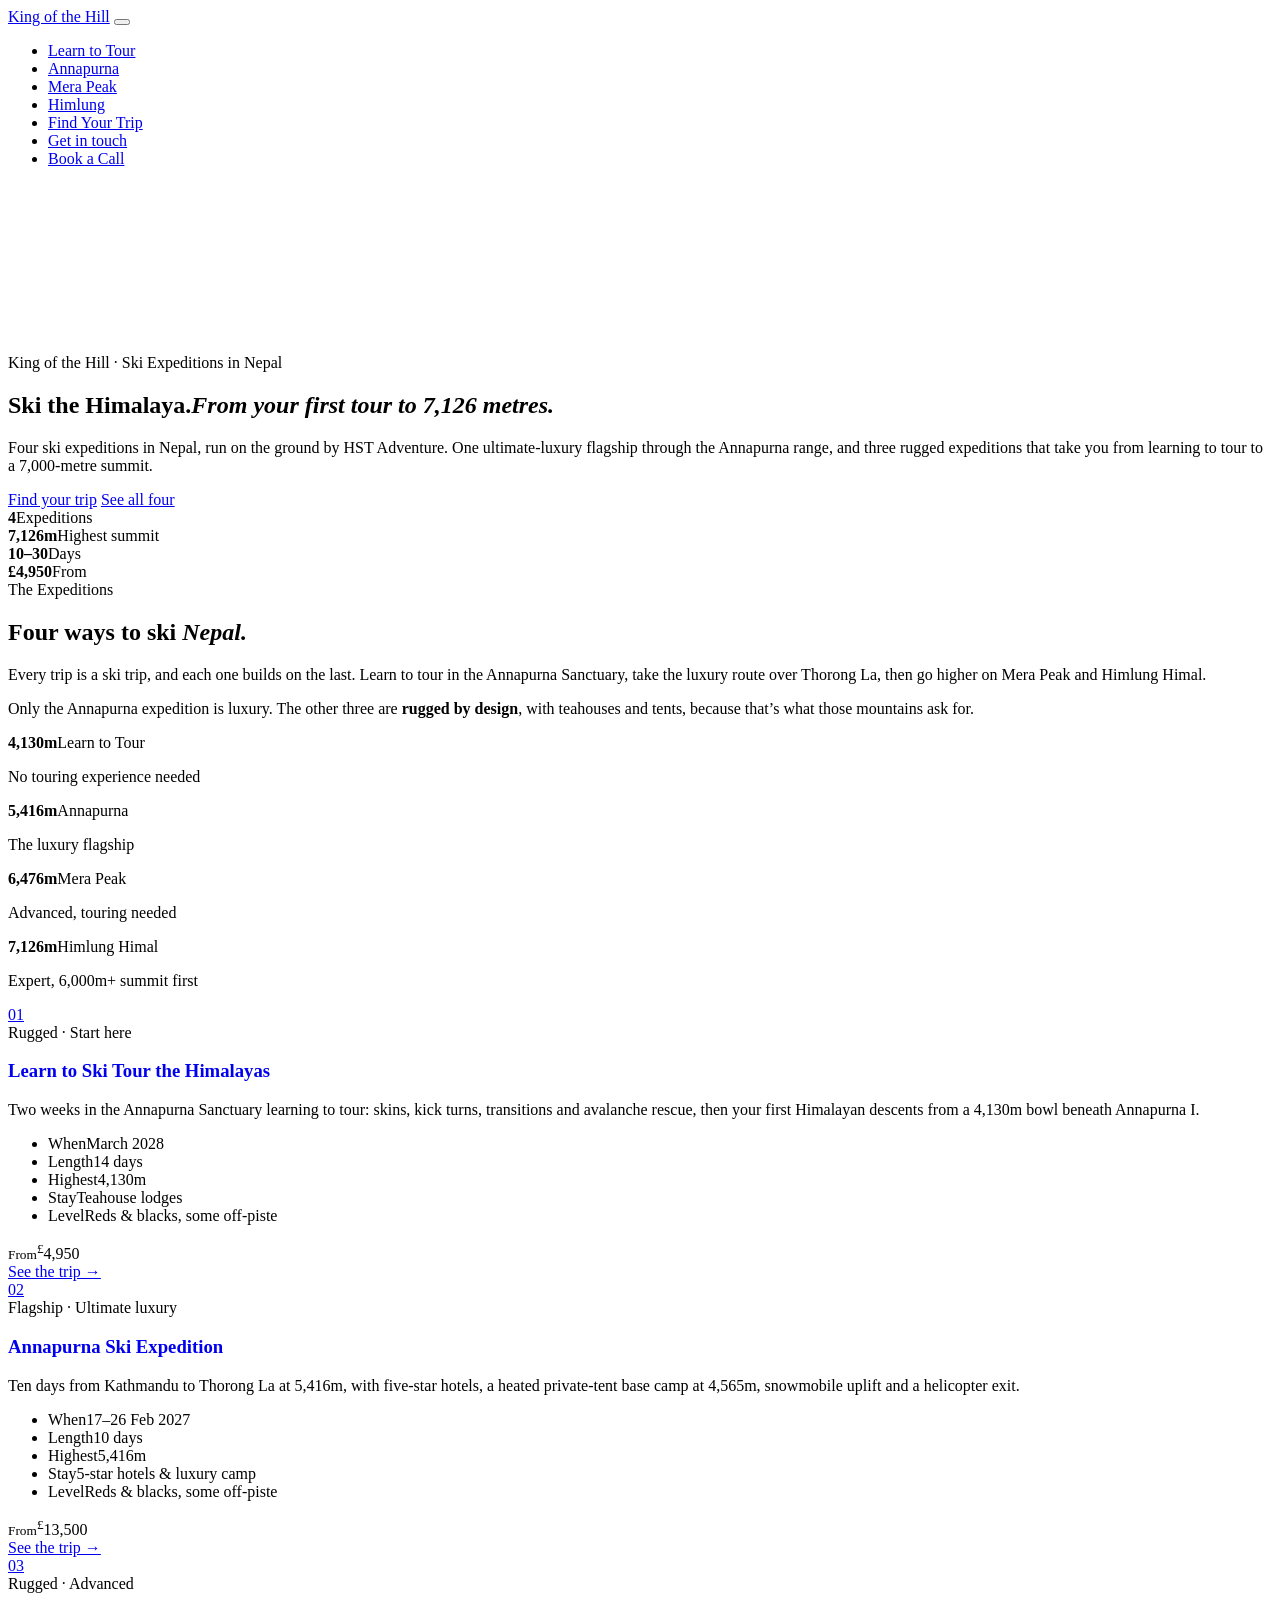
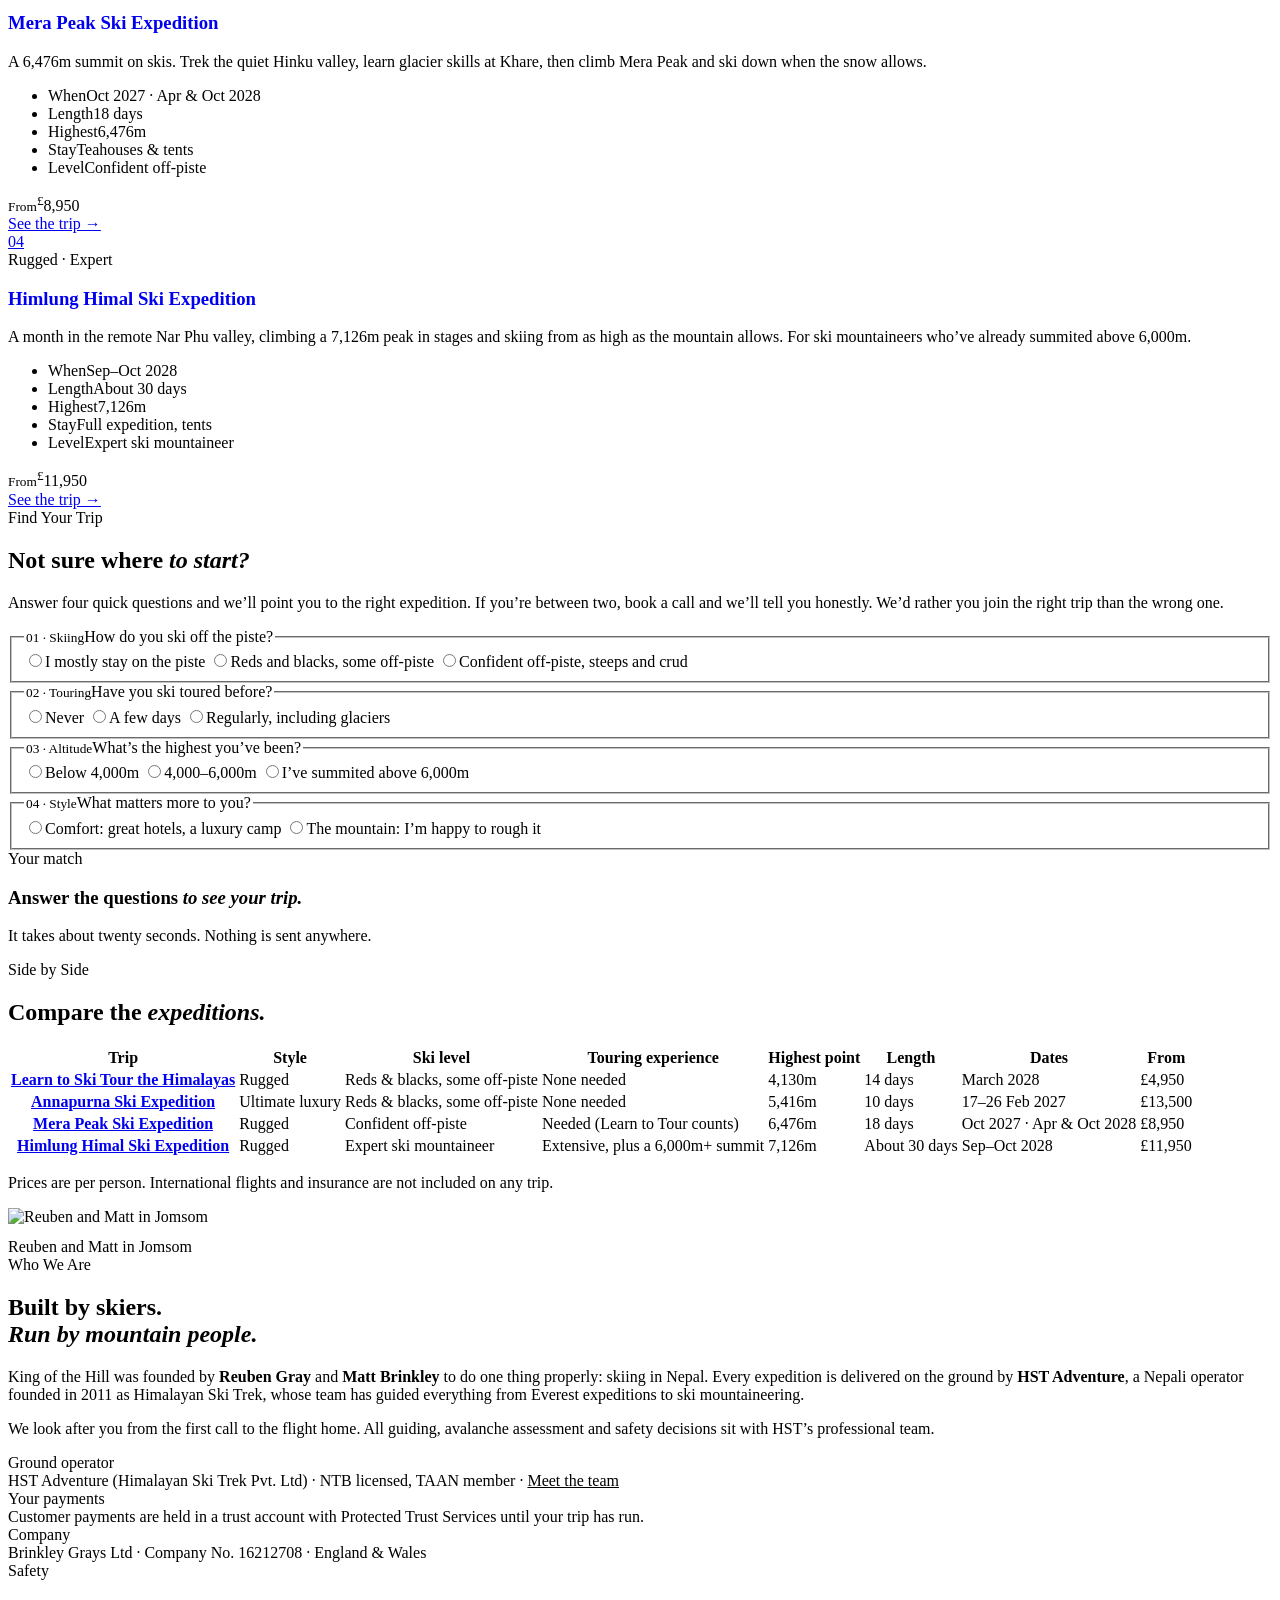
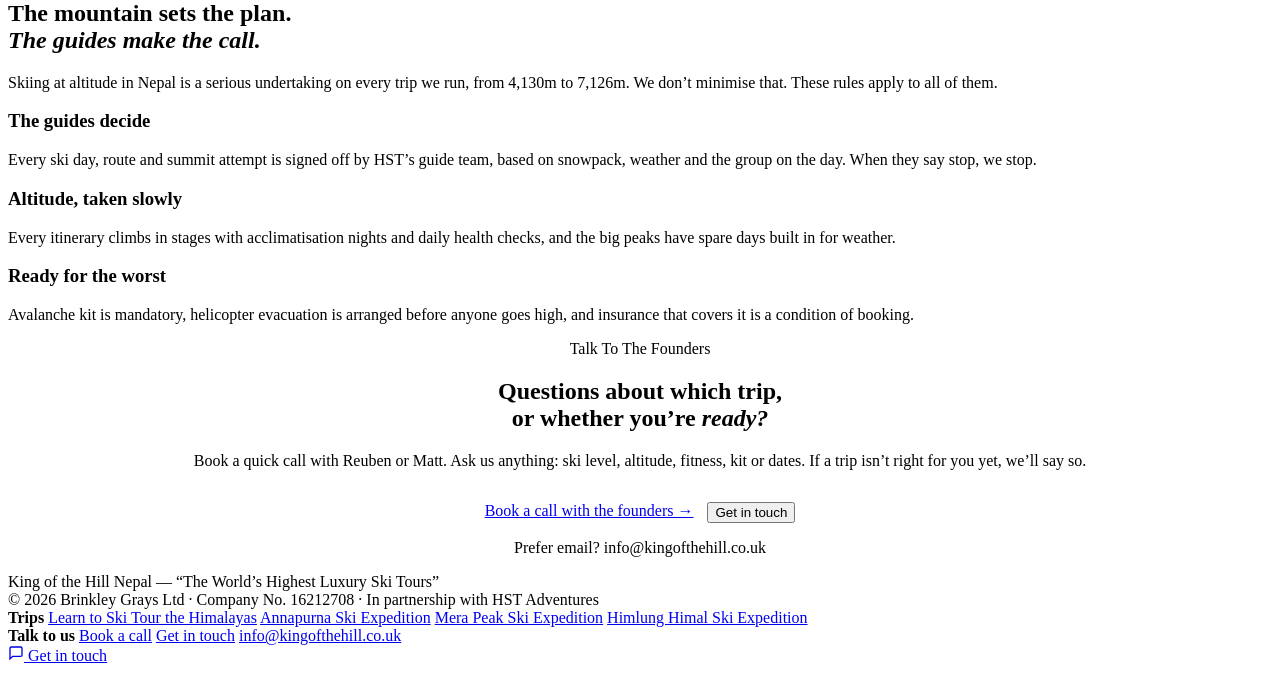
==== index.html @ dc5c7448 "Add files via upload" ====
<!DOCTYPE html>
<html lang="en">
<head>
<meta charset="UTF-8">
<meta name="viewport" content="width=device-width,initial-scale=1">
<script>document.documentElement.className+=" js";</script>
<script>
(function(){var h=location.hash.slice(1);
var old=['itinerary','hst','founders','medical','kit','faq','booking','terms','route-map'];
if(old.indexOf(h)>-1||/^tc\d+$/.test(h)){location.replace('/annapurna-ski-expedition#'+h);}})();
</script>
<title>King of the Hill — Ski Expeditions in Nepal, from Learning to Tour to 7,126m</title>
<meta name="description" content="Four ski expeditions in Nepal: learn to ski tour in the Annapurna Sanctuary, the luxury Annapurna Ski Expedition to Thorong La, Mera Peak (6,476m) and Himlung Himal (7,126m). Delivered on the ground by HST Adventure.">
<link rel="canonical" href="https://kingofthehill.co.uk/">
<meta name="robots" content="index,follow">
<meta name="theme-color" content="#09090C">
<link rel="icon" href="/favicon.ico" sizes="any">
<link rel="icon" href="/favicon-32.png" sizes="32x32" type="image/png">
<link rel="apple-touch-icon" href="/apple-touch-icon.png">
<meta property="og:type" content="website">
<meta property="og:site_name" content="King of the Hill">
<meta property="og:title" content="King of the Hill — Ski Expeditions in Nepal, from Learning to Tour to 7,126m">
<meta property="og:description" content="Four ski expeditions in Nepal: learn to ski tour in the Annapurna Sanctuary, the luxury Annapurna Ski Expedition to Thorong La, Mera Peak (6,476m) and Himlung Himal (7,126m). Delivered on the ground by HST Adventure.">
<meta property="og:url" content="https://kingofthehill.co.uk/">
<meta property="og:image" content="https://kingofthehill.co.uk/og-image.jpg">
<meta name="twitter:card" content="summary_large_image">
<meta name="twitter:title" content="King of the Hill — Ski Expeditions in Nepal, from Learning to Tour to 7,126m">
<meta name="twitter:description" content="Four ski expeditions in Nepal: learn to ski tour in the Annapurna Sanctuary, the luxury Annapurna Ski Expedition to Thorong La, Mera Peak (6,476m) and Himlung Himal (7,126m). Delivered on the ground by HST Adventure.">
<meta name="twitter:image" content="https://kingofthehill.co.uk/og-image.jpg">
<link rel="preload" as="image" href="/images/hero-poster.webp" fetchpriority="high">
<link rel="preconnect" href="https://fonts.googleapis.com">
<link rel="preconnect" href="https://fonts.gstatic.com" crossorigin>
<link href="https://fonts.googleapis.com/css2?family=Noto+Serif+Display:ital,wght@0,200..600;1,200..600&family=Hanken+Grotesk:wght@300..700&display=swap" rel="stylesheet">
<link rel="stylesheet" href="/assets/koth.css">
<script type="application/ld+json">
{
 "@context": "https://schema.org",
 "@graph": [
  {
   "@type": "TravelAgency",
   "@id": "https://kingofthehill.co.uk/#org",
   "name": "King of the Hill",
   "legalName": "Brinkley Grays Ltd",
   "url": "https://kingofthehill.co.uk/",
   "logo": "https://kingofthehill.co.uk/logo.png",
   "image": "https://kingofthehill.co.uk/og-image.jpg",
   "email": "info@kingofthehill.co.uk",
   "description": "King of the Hill runs ski expeditions in Nepal, from learning to ski tour in the Annapurna Sanctuary to a 7,126m ski expedition on Himlung Himal, delivered on the ground by HST Adventure."
  },
  {
   "@type": "ItemList",
   "name": "King of the Hill ski expeditions in Nepal",
   "itemListElement": [
    {
     "@type": "ListItem",
     "position": 1,
     "item": {
      "@type": "TouristTrip",
      "name": "Learn to Ski Tour the Himalayas",
      "description": "Two weeks in the Annapurna Sanctuary learning to tour: skins, kick turns, transitions and avalanche rescue, then your first Himalayan descents from a 4,130m bowl beneath Annapurna I.",
      "url": "https://kingofthehill.co.uk/learn-to-ski-tour-himalayas",
      "provider": {
       "@id": "https://kingofthehill.co.uk/#org"
      },
      "offers": {
       "@type": "Offer",
       "price": "4950",
       "priceCurrency": "GBP",
       "url": "https://kingofthehill.co.uk/learn-to-ski-tour-himalayas"
      }
     }
    },
    {
     "@type": "ListItem",
     "position": 2,
     "item": {
      "@type": "TouristTrip",
      "name": "Annapurna Ski Expedition",
      "description": "Ten days from Kathmandu to Thorong La at 5,416m, with five-star hotels, a heated private-tent base camp at 4,565m, snowmobile uplift and a helicopter exit.",
      "url": "https://kingofthehill.co.uk/annapurna-ski-expedition",
      "provider": {
       "@id": "https://kingofthehill.co.uk/#org"
      },
      "offers": {
       "@type": "Offer",
       "price": "13500",
       "priceCurrency": "GBP",
       "url": "https://kingofthehill.co.uk/annapurna-ski-expedition"
      }
     }
    },
    {
     "@type": "ListItem",
     "position": 3,
     "item": {
      "@type": "TouristTrip",
      "name": "Mera Peak Ski Expedition",
      "description": "A 6,476m summit on skis. Trek the quiet Hinku valley, learn glacier skills at Khare, then climb Mera Peak and ski down when the snow allows.",
      "url": "https://kingofthehill.co.uk/mera-peak-ski-expedition",
      "provider": {
       "@id": "https://kingofthehill.co.uk/#org"
      },
      "offers": {
       "@type": "Offer",
       "price": "8950",
       "priceCurrency": "GBP",
       "url": "https://kingofthehill.co.uk/mera-peak-ski-expedition"
      }
     }
    },
    {
     "@type": "ListItem",
     "position": 4,
     "item": {
      "@type": "TouristTrip",
      "name": "Himlung Himal Ski Expedition",
      "description": "A month in the remote Nar Phu valley, climbing a 7,126m peak in stages and skiing from as high as the mountain allows. For ski mountaineers who’ve already summited above 6,000m.",
      "url": "https://kingofthehill.co.uk/himlung-himal-ski-expedition",
      "provider": {
       "@id": "https://kingofthehill.co.uk/#org"
      },
      "offers": {
       "@type": "Offer",
       "price": "11950",
       "priceCurrency": "GBP",
       "url": "https://kingofthehill.co.uk/himlung-himal-ski-expedition"
      }
     }
    }
   ]
  }
 ]
}
</script>
</head>
<body>
<nav id="siteNav">
  <a class="logo" href="/">King of the Hill</a>
  <button class="nav-toggle" type="button" aria-label="Open menu" aria-expanded="false"><span></span><span></span><span></span></button>
  <ul class="nav-links">
    <li><a href="/learn-to-ski-tour-himalayas">Learn to Tour</a></li>
    <li><a href="/annapurna-ski-expedition">Annapurna</a></li>
    <li><a href="/mera-peak-ski-expedition">Mera Peak</a></li>
    <li><a href="/himlung-himal-ski-expedition">Himlung</a></li>
    <li><a href="/#find">Find Your Trip</a></li>
    <li class="nav-cta-li"><a href="#contact" class="nav-cta ghost" data-contact>Get in touch</a></li>
    <li class="nav-cta-li"><a href="https://calendly.com/reuben-kingofthehill/30min" class="nav-cta" target="_blank" rel="noopener noreferrer">Book a Call</a></li>
  </ul>
</nav>

<section class="hero" id="top">
  <div class="hero-bg" aria-hidden="true"></div>
  <video class="hero-video" autoplay muted loop playsinline webkit-playsinline preload="metadata" aria-hidden="true" poster="/images/hero-poster.webp">
    <source src="/koth_nepal_hero_mobile.mp4" type="video/mp4" media="(max-width: 760px)">
    <source src="/koth_nepal_hero.mp4" type="video/mp4">
  </video>
  <p class="hero-eyebrow r">King of the Hill &middot; Ski Expeditions in Nepal</p>
  <h1 class="r">Ski the Himalaya.<em>From your first tour to 7,126 metres.</em></h1>
  <p class="hero-sub r">Four ski expeditions in Nepal, run on the ground by HST Adventure. One ultimate-luxury flagship through the Annapurna range, and three rugged expeditions that take you from learning to tour to a 7,000-metre summit.</p>
  <div class="hero-ctas r">
    <a href="#find" class="book-btn primary">Find your trip</a>
    <a href="#tours" class="book-btn">See all four</a>
  </div>
  <div class="hero-stats r">
    <div class="stat"><b>4</b><span>Expeditions</span></div>
    <div class="stat"><b>7,126m</b><span>Highest summit</span></div>
    <div class="stat"><b>10&ndash;30</b><span>Days</span></div>
    <div class="stat"><b>&pound;4,950</b><span>From</span></div>
  </div>
</section>

<section class="sec b2" id="tours">
  <div class="wrap">
    <div class="kicker r"><span>The Expeditions</span></div>
    <h2 class="r">Four ways to ski <em>Nepal.</em></h2>
    <p class="lede r">Every trip is a ski trip, and each one builds on the last. Learn to tour in the Annapurna Sanctuary, take the luxury route over Thorong La, then go higher on Mera Peak and Himlung Himal.</p>
    <p class="lede r">Only the Annapurna expedition is luxury. The other three are <strong>rugged by design</strong>, with teahouses and tents, because that&rsquo;s what those mountains ask for.</p>
    <div class="ladder r" aria-label="Altitude of each expedition">
      <div class="rung"><b>4,130m</b><span>Learn to Tour</span><p>No touring experience needed</p></div>
      <div class="rung"><b>5,416m</b><span>Annapurna</span><p>The luxury flagship</p></div>
      <div class="rung"><b>6,476m</b><span>Mera Peak</span><p>Advanced, touring needed</p></div>
      <div class="rung"><b>7,126m</b><span>Himlung Himal</span><p>Expert, 6,000m+ summit first</p></div>
    </div>
    <div class="tour-grid r">
    <article class="tour-card">
      <a class="tc-img" href="/learn-to-ski-tour-himalayas" tabindex="-1" aria-hidden="true"><img decoding="async" loading="lazy" src="/images/team-skinning-across-high-altitude-snowfield.webp" alt=""><span class="tc-step">01</span></a>
      <div class="tc-body">
        <span class="badge">Rugged &middot; Start here</span>
        <h3><a href="/learn-to-ski-tour-himalayas" style="text-decoration:none;">Learn to Ski Tour the Himalayas</a></h3>
        <p class="tc-sum">Two weeks in the Annapurna Sanctuary learning to tour: skins, kick turns, transitions and avalanche rescue, then your first Himalayan descents from a 4,130m bowl beneath Annapurna I.</p>
        <ul class="tc-facts">
          <li><span>When</span><span>March 2028</span></li>
          <li><span>Length</span><span>14 days</span></li>
          <li><span>Highest</span><span>4,130m</span></li>
          <li><span>Stay</span><span>Teahouse lodges</span></li>
          <li><span>Level</span><span>Reds &amp; blacks, some off-piste</span></li>
        </ul>
        <div class="tc-price"><small>From</small><sup>&pound;</sup>4,950</div>
        <div class="tc-cta"><a class="book-btn" href="/learn-to-ski-tour-himalayas">See the trip &rarr;</a></div>
      </div>
    </article>
    <article class="tour-card flag">
      <a class="tc-img" href="/annapurna-ski-expedition" tabindex="-1" aria-hidden="true"><img decoding="async" loading="lazy" src="/images/aerial-view-of-base-camp-at.webp" alt=""><span class="tc-step">02</span></a>
      <div class="tc-body">
        <span class="badge lux">Flagship &middot; Ultimate luxury</span>
        <h3><a href="/annapurna-ski-expedition" style="text-decoration:none;">Annapurna Ski Expedition</a></h3>
        <p class="tc-sum">Ten days from Kathmandu to Thorong La at 5,416m, with five-star hotels, a heated private-tent base camp at 4,565m, snowmobile uplift and a helicopter exit.</p>
        <ul class="tc-facts">
          <li><span>When</span><span>17&ndash;26 Feb 2027</span></li>
          <li><span>Length</span><span>10 days</span></li>
          <li><span>Highest</span><span>5,416m</span></li>
          <li><span>Stay</span><span>5-star hotels &amp; luxury camp</span></li>
          <li><span>Level</span><span>Reds &amp; blacks, some off-piste</span></li>
        </ul>
        <div class="tc-price"><small>From</small><sup>&pound;</sup>13,500</div>
        <div class="tc-cta"><a class="book-btn primary" href="/annapurna-ski-expedition">See the trip &rarr;</a></div>
      </div>
    </article>
    <article class="tour-card">
      <a class="tc-img" href="/mera-peak-ski-expedition" tabindex="-1" aria-hidden="true"><img decoding="async" loading="lazy" src="/images/skier-making-big-turn-on-nepal.webp" alt=""><span class="tc-step">03</span></a>
      <div class="tc-body">
        <span class="badge">Rugged &middot; Advanced</span>
        <h3><a href="/mera-peak-ski-expedition" style="text-decoration:none;">Mera Peak Ski Expedition</a></h3>
        <p class="tc-sum">A 6,476m summit on skis. Trek the quiet Hinku valley, learn glacier skills at Khare, then climb Mera Peak and ski down when the snow allows.</p>
        <ul class="tc-facts">
          <li><span>When</span><span>Oct 2027 &middot; Apr &amp; Oct 2028</span></li>
          <li><span>Length</span><span>18 days</span></li>
          <li><span>Highest</span><span>6,476m</span></li>
          <li><span>Stay</span><span>Teahouses &amp; tents</span></li>
          <li><span>Level</span><span>Confident off-piste</span></li>
        </ul>
        <div class="tc-price"><small>From</small><sup>&pound;</sup>8,950</div>
        <div class="tc-cta"><a class="book-btn" href="/mera-peak-ski-expedition">See the trip &rarr;</a></div>
      </div>
    </article>
    <article class="tour-card">
      <a class="tc-img" href="/himlung-himal-ski-expedition" tabindex="-1" aria-hidden="true"><img decoding="async" loading="lazy" src="/images/hero-poster.webp" alt=""><span class="tc-step">04</span></a>
      <div class="tc-body">
        <span class="badge">Rugged &middot; Expert</span>
        <h3><a href="/himlung-himal-ski-expedition" style="text-decoration:none;">Himlung Himal Ski Expedition</a></h3>
        <p class="tc-sum">A month in the remote Nar Phu valley, climbing a 7,126m peak in stages and skiing from as high as the mountain allows. For ski mountaineers who&rsquo;ve already summited above 6,000m.</p>
        <ul class="tc-facts">
          <li><span>When</span><span>Sep&ndash;Oct 2028</span></li>
          <li><span>Length</span><span>About 30 days</span></li>
          <li><span>Highest</span><span>7,126m</span></li>
          <li><span>Stay</span><span>Full expedition, tents</span></li>
          <li><span>Level</span><span>Expert ski mountaineer</span></li>
        </ul>
        <div class="tc-price"><small>From</small><sup>&pound;</sup>11,950</div>
        <div class="tc-cta"><a class="book-btn" href="/himlung-himal-ski-expedition">See the trip &rarr;</a></div>
      </div>
    </article>
    </div>
  </div>
</section>

<section class="sec" id="find">
  <div class="wrap">
    <div class="kicker r"><span>Find Your Trip</span></div>
    <h2 class="r">Not sure where <em>to start?</em></h2>
    <p class="lede r">Answer four quick questions and we&rsquo;ll point you to the right expedition. If you&rsquo;re between two, book a call and we&rsquo;ll tell you honestly. We&rsquo;d rather you join the right trip than the wrong one.</p>
    <div class="finder r">
      <form id="finder" onsubmit="return false">
        <fieldset class="q"><legend><small>01 &middot; Skiing</small>How do you ski off the piste?</legend>
          <div class="picks">
            <label class="pick"><input type="radio" name="ski" value="piste"><span>I mostly stay on the piste</span></label>
            <label class="pick"><input type="radio" name="ski" value="some"><span>Reds and blacks, some off-piste</span></label>
            <label class="pick"><input type="radio" name="ski" value="strong"><span>Confident off-piste, steeps and crud</span></label>
          </div>
        </fieldset>
        <fieldset class="q"><legend><small>02 &middot; Touring</small>Have you ski toured before?</legend>
          <div class="picks">
            <label class="pick"><input type="radio" name="tour" value="never"><span>Never</span></label>
            <label class="pick"><input type="radio" name="tour" value="few"><span>A few days</span></label>
            <label class="pick"><input type="radio" name="tour" value="lots"><span>Regularly, including glaciers</span></label>
          </div>
        </fieldset>
        <fieldset class="q"><legend><small>03 &middot; Altitude</small>What&rsquo;s the highest you&rsquo;ve been?</legend>
          <div class="picks">
            <label class="pick"><input type="radio" name="alt" value="low"><span>Below 4,000m</span></label>
            <label class="pick"><input type="radio" name="alt" value="mid"><span>4,000&ndash;6,000m</span></label>
            <label class="pick"><input type="radio" name="alt" value="high"><span>I&rsquo;ve summited above 6,000m</span></label>
          </div>
        </fieldset>
        <fieldset class="q"><legend><small>04 &middot; Style</small>What matters more to you?</legend>
          <div class="picks">
            <label class="pick"><input type="radio" name="style" value="lux"><span>Comfort: great hotels, a luxury camp</span></label>
            <label class="pick"><input type="radio" name="style" value="rugged"><span>The mountain: I&rsquo;m happy to rough it</span></label>
          </div>
        </fieldset>
      </form>
      <div class="result" id="finderResult" aria-live="polite">
        <div class="kicker"><span>Your match</span></div>
        <h3>Answer the questions <em>to see your trip.</em></h3>
        <p>It takes about twenty seconds. Nothing is sent anywhere.</p>
      </div>
    </div>
  </div>
</section>

<section class="sec b3" id="compare">
  <div class="wrap">
    <div class="kicker r"><span>Side by Side</span></div>
    <h2 class="r">Compare the <em>expeditions.</em></h2>
    <div class="compare-wrap r">
      <table class="compare">
        <thead><tr><th scope="col">Trip</th><th scope="col">Style</th><th scope="col">Ski level</th><th scope="col">Touring experience</th><th scope="col">Highest point</th><th scope="col">Length</th><th scope="col">Dates</th><th scope="col">From</th></tr></thead>
        <tbody>
        <tr><th scope="row"><a href="/learn-to-ski-tour-himalayas">Learn to Ski Tour the Himalayas</a></th><td>Rugged</td><td>Reds &amp; blacks, some off-piste</td><td>None needed</td><td>4,130m</td><td>14 days</td><td>March 2028</td><td class="price">&pound;4,950</td></tr>
        <tr class="flag"><th scope="row"><a href="/annapurna-ski-expedition">Annapurna Ski Expedition</a></th><td>Ultimate luxury</td><td>Reds &amp; blacks, some off-piste</td><td>None needed</td><td>5,416m</td><td>10 days</td><td>17&ndash;26 Feb 2027</td><td class="price">&pound;13,500</td></tr>
        <tr><th scope="row"><a href="/mera-peak-ski-expedition">Mera Peak Ski Expedition</a></th><td>Rugged</td><td>Confident off-piste</td><td>Needed (Learn to Tour counts)</td><td>6,476m</td><td>18 days</td><td>Oct 2027 &middot; Apr &amp; Oct 2028</td><td class="price">&pound;8,950</td></tr>
        <tr><th scope="row"><a href="/himlung-himal-ski-expedition">Himlung Himal Ski Expedition</a></th><td>Rugged</td><td>Expert ski mountaineer</td><td>Extensive, plus a 6,000m+ summit</td><td>7,126m</td><td>About 30 days</td><td>Sep&ndash;Oct 2028</td><td class="price">&pound;11,950</td></tr>
        </tbody>
      </table>
    </div>
    <p class="small r" style="margin-top:16px;">Prices are per person. International flights and insurance are not included on any trip.</p>
  </div>
</section>

<section class="sec" id="about">
  <div class="wrap split">
    <figure class="r" style="margin:0;">
      <img decoding="async" loading="lazy" src="/images/reuben-and-matt-in-jomsom.webp" alt="Reuben and Matt in Jomsom" style="aspect-ratio:4/5;object-position:top;">
      <figcaption class="small" style="margin-top:12px;">Reuben and Matt in Jomsom</figcaption>
    </figure>
    <div>
      <div class="kicker r"><span>Who We Are</span></div>
      <h2 class="r">Built by skiers.<br><em>Run by mountain people.</em></h2>
      <p class="lede r">King of the Hill was founded by <strong>Reuben Gray</strong> and <strong>Matt Brinkley</strong> to do one thing properly: skiing in Nepal. Every expedition is delivered on the ground by <strong>HST Adventure</strong>, a Nepali operator founded in 2011 as Himalayan Ski Trek, whose team has guided everything from Everest expeditions to ski mountaineering.</p>
      <p class="lede r">We look after you from the first call to the flight home. All guiding, avalanche assessment and safety decisions sit with HST&rsquo;s professional team.</p>
      <div class="facts r">
        <div class="hf"><div class="hf-l">Ground operator</div><div class="hf-v">HST Adventure (Himalayan Ski Trek Pvt. Ltd) &middot; NTB licensed, TAAN member &middot; <a href="/annapurna-ski-expedition#hst" style="color:var(--gold);">Meet the team</a></div></div>
        <div class="hf"><div class="hf-l">Your payments</div><div class="hf-v">Customer payments are held in a trust account with Protected Trust Services until your trip has run.</div></div>
        <div class="hf"><div class="hf-l">Company</div><div class="hf-v">Brinkley Grays Ltd &middot; Company No. 16212708 &middot; England &amp; Wales</div></div>
      </div>
    </div>
  </div>
</section>

<section class="sec b2" id="safety">
  <div class="wrap">
    <div class="kicker r"><span>Safety</span></div>
    <h2 class="r">The mountain sets the plan.<br><em>The guides make the call.</em></h2>
    <p class="lede r">Skiing at altitude in Nepal is a serious undertaking on every trip we run, from 4,130m to 7,126m. We don&rsquo;t minimise that. These rules apply to all of them.</p>
    <div class="cards3 r">
      <div class="card"><h3>The guides decide</h3><p>Every ski day, route and summit attempt is signed off by HST&rsquo;s guide team, based on snowpack, weather and the group on the day. When they say stop, we stop.</p></div>
      <div class="card"><h3>Altitude, taken slowly</h3><p>Every itinerary climbs in stages with acclimatisation nights and daily health checks, and the big peaks have spare days built in for weather.</p></div>
      <div class="card"><h3>Ready for the worst</h3><p>Avalanche kit is mandatory, helicopter evacuation is arranged before anyone goes high, and insurance that covers it is a condition of booking.</p></div>
    </div>
  </div>
</section>

<section class="sec" id="consultation">
  <div class="wrap" style="text-align:center;">
    <div class="kicker r" style="max-width:420px;margin:0 auto 16px;"><span>Talk To The Founders</span></div>
    <h2 class="r">Questions about which trip,<br>or whether you&rsquo;re <em>ready?</em></h2>
    <p class="lede r" style="margin:0 auto;">Book a quick call with Reuben or Matt. Ask us anything: ski level, altitude, fitness, kit or dates. If a trip isn&rsquo;t right for you yet, we&rsquo;ll say so.</p>
    <div class="r" style="display:flex;gap:14px;justify-content:center;flex-wrap:wrap;margin-top:32px;">
      <a href="https://calendly.com/reuben-kingofthehill/30min" target="_blank" rel="noopener noreferrer" class="book-btn primary inline">Book a call with the founders &rarr;</a>
      <button type="button" class="book-btn inline" data-contact>Get in touch</button>
    </div>
    <p class="small r" style="margin-top:16px;">Prefer email? <a href="mailto:info@kingofthehill.co.uk" style="color:var(--gold);text-decoration:none;">info@kingofthehill.co.uk</a></p>
  </div>
</section>

<footer>
  <div>King of the Hill Nepal &mdash; &ldquo;The World&rsquo;s Highest Luxury Ski Tours&rdquo;<br>&copy; 2026 Brinkley Grays Ltd &middot; Company No. 16212708 &middot; In partnership with HST Adventures</div>
  <div class="foot-cols">
    <div><b>Trips</b>
      <a href="/learn-to-ski-tour-himalayas">Learn to Ski Tour the Himalayas</a>
      <a href="/annapurna-ski-expedition">Annapurna Ski Expedition</a>
      <a href="/mera-peak-ski-expedition">Mera Peak Ski Expedition</a>
      <a href="/himlung-himal-ski-expedition">Himlung Himal Ski Expedition</a>
    </div>
    <div><b>Talk to us</b>
      <a href="https://calendly.com/reuben-kingofthehill/30min" target="_blank" rel="noopener noreferrer">Book a call</a>
      <a href="#contact" data-contact>Get in touch</a>
      <a href="mailto:info@kingofthehill.co.uk">info@kingofthehill.co.uk</a>
    </div>
  </div>
</footer>

<a href="#contact" class="fab-contact" id="fabContact" data-contact aria-label="Get in touch">
  <svg width="16" height="16" viewBox="0 0 24 24" fill="none" stroke="currentColor" stroke-width="2" aria-hidden="true"><path d="M21 15a2 2 0 0 1-2 2H7l-4 4V5a2 2 0 0 1 2-2h14a2 2 0 0 1 2 2z"/></svg>
  <span>Get in touch</span>
</a>

<dialog id="contact" class="contact-dlg" aria-labelledby="contactTitle">
  <form id="contactForm" class="contact-form" novalidate>
    <button type="button" class="contact-x" data-close aria-label="Close">&times;</button>
    <div class="kicker"><span>Get in touch</span></div>
    <h2 id="contactTitle">Ask us <em>anything.</em></h2>
    <p class="contact-intro">Which trip suits you, dates, altitude, fitness, kit &mdash; send us your question and Reuben or Matt will get back to you personally, usually within a day.</p>
    <div class="cf-row">
      <label for="cfName">Name</label>
      <input id="cfName" name="name" type="text" autocomplete="name" required maxlength="100">
    </div>
    <div class="cf-row">
      <label for="cfPhone">Phone number</label>
      <input id="cfPhone" name="phone" type="tel" autocomplete="tel" required maxlength="30" inputmode="tel">
    </div>
    <div class="cf-row">
      <label for="cfEmail">Email <span class="cf-opt">(optional)</span></label>
      <input id="cfEmail" name="email" type="email" autocomplete="email" maxlength="150">
    </div>
    <div class="cf-row">
      <label for="cfTrip">Trip</label>
      <select id="cfTrip" name="trip">
          <option value="">Not sure yet</option>
          <option>Learn to Ski Tour the Himalayas</option>
          <option>Annapurna Ski Expedition</option>
          <option>Mera Peak Ski Expedition</option>
          <option>Himlung Himal Ski Expedition</option>
      </select>
    </div>
    <div class="cf-row">
      <label for="cfMsg">Your question</label>
      <textarea id="cfMsg" name="message" rows="5" required maxlength="3000"></textarea>
    </div>
    <input type="text" name="_honey" tabindex="-1" autocomplete="off" class="cf-hp" aria-hidden="true">
    <p class="cf-status" id="cfStatus" role="status" aria-live="polite"></p>
    <button type="submit" class="book-btn primary cf-submit">Send message</button>
    <p class="cf-small">We&rsquo;ll only use your details to reply to you.</p>
  </form>
  <div class="cf-done" id="cfDone" hidden>
    <button type="button" class="contact-x" data-close aria-label="Close">&times;</button>
    <h2>Thank <em>you.</em></h2>
    <p class="contact-intro">Your message is on its way to us. We&rsquo;ll be in touch shortly.</p>
    <button type="button" class="book-btn" data-close>Close</button>
  </div>
</dialog>

<script src="/assets/finder.js" defer></script>
<script src="/assets/koth.js" defer></script>
</body>
</html>
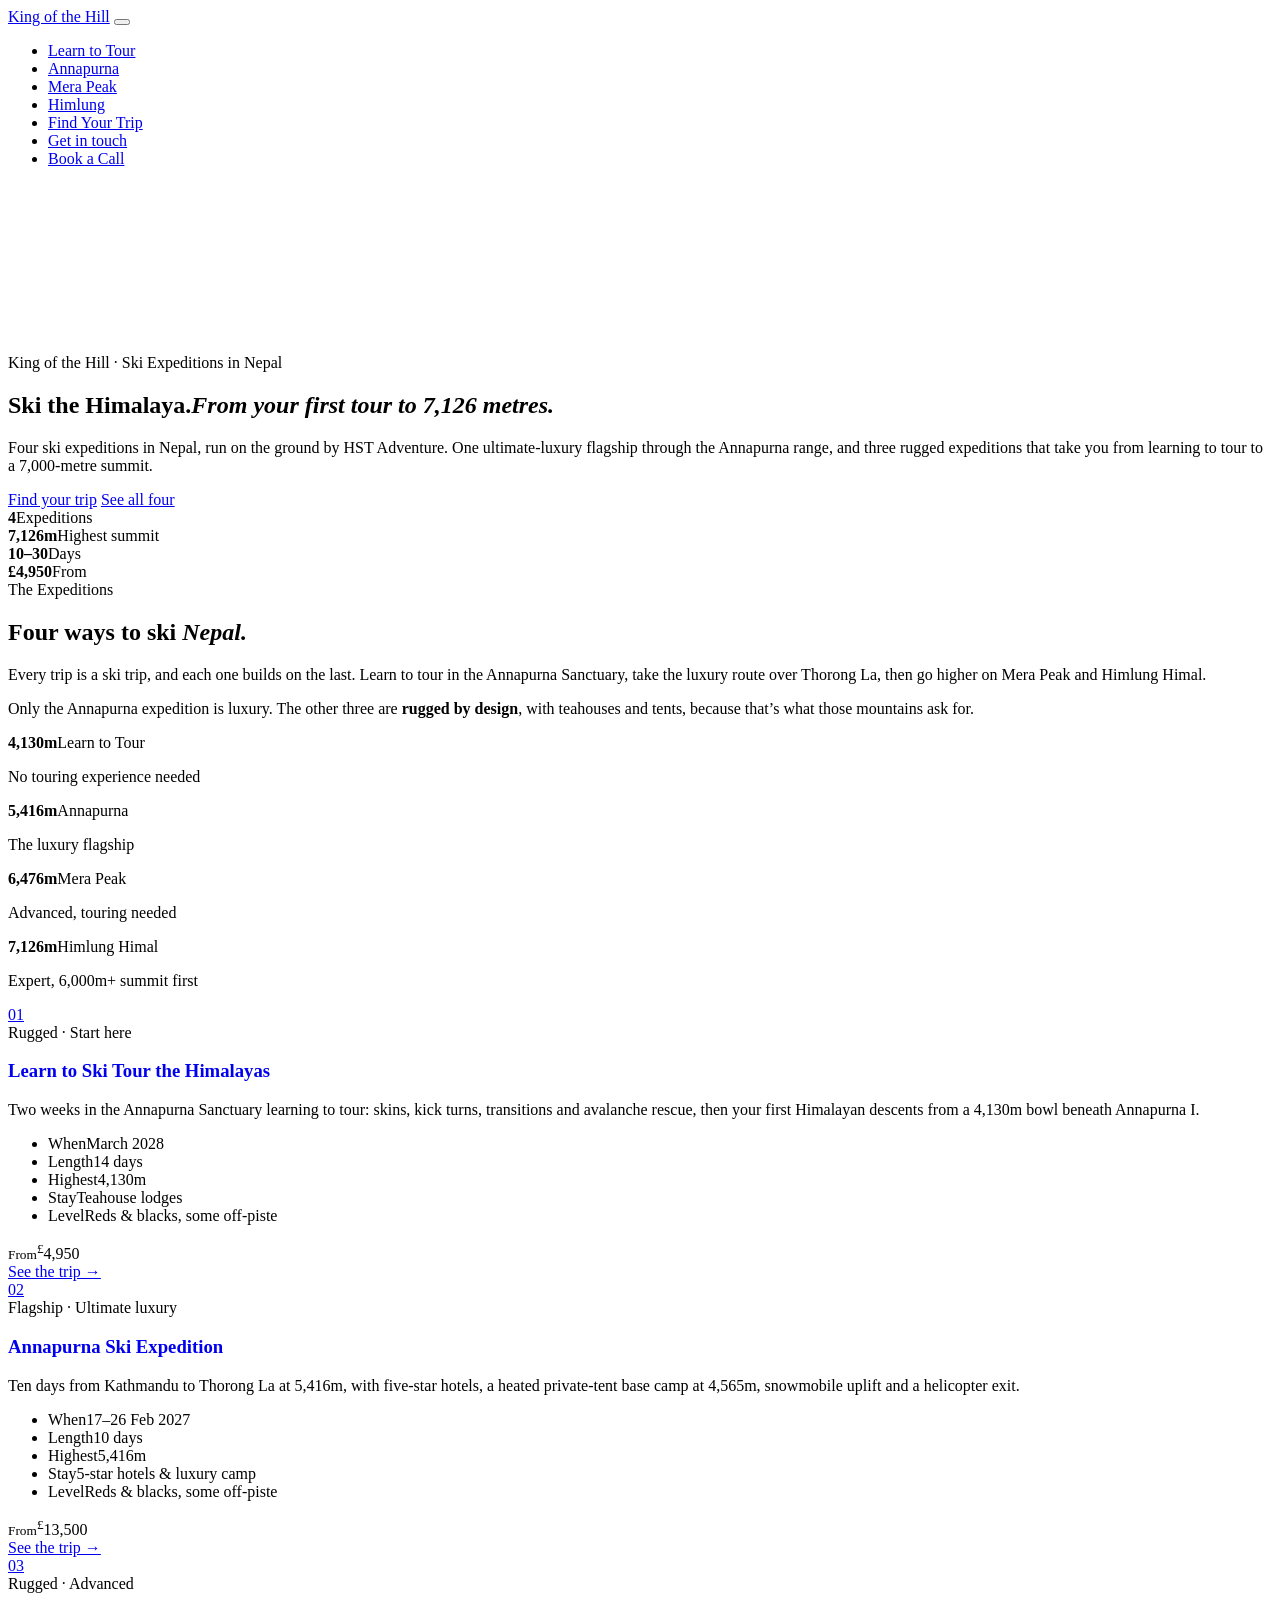
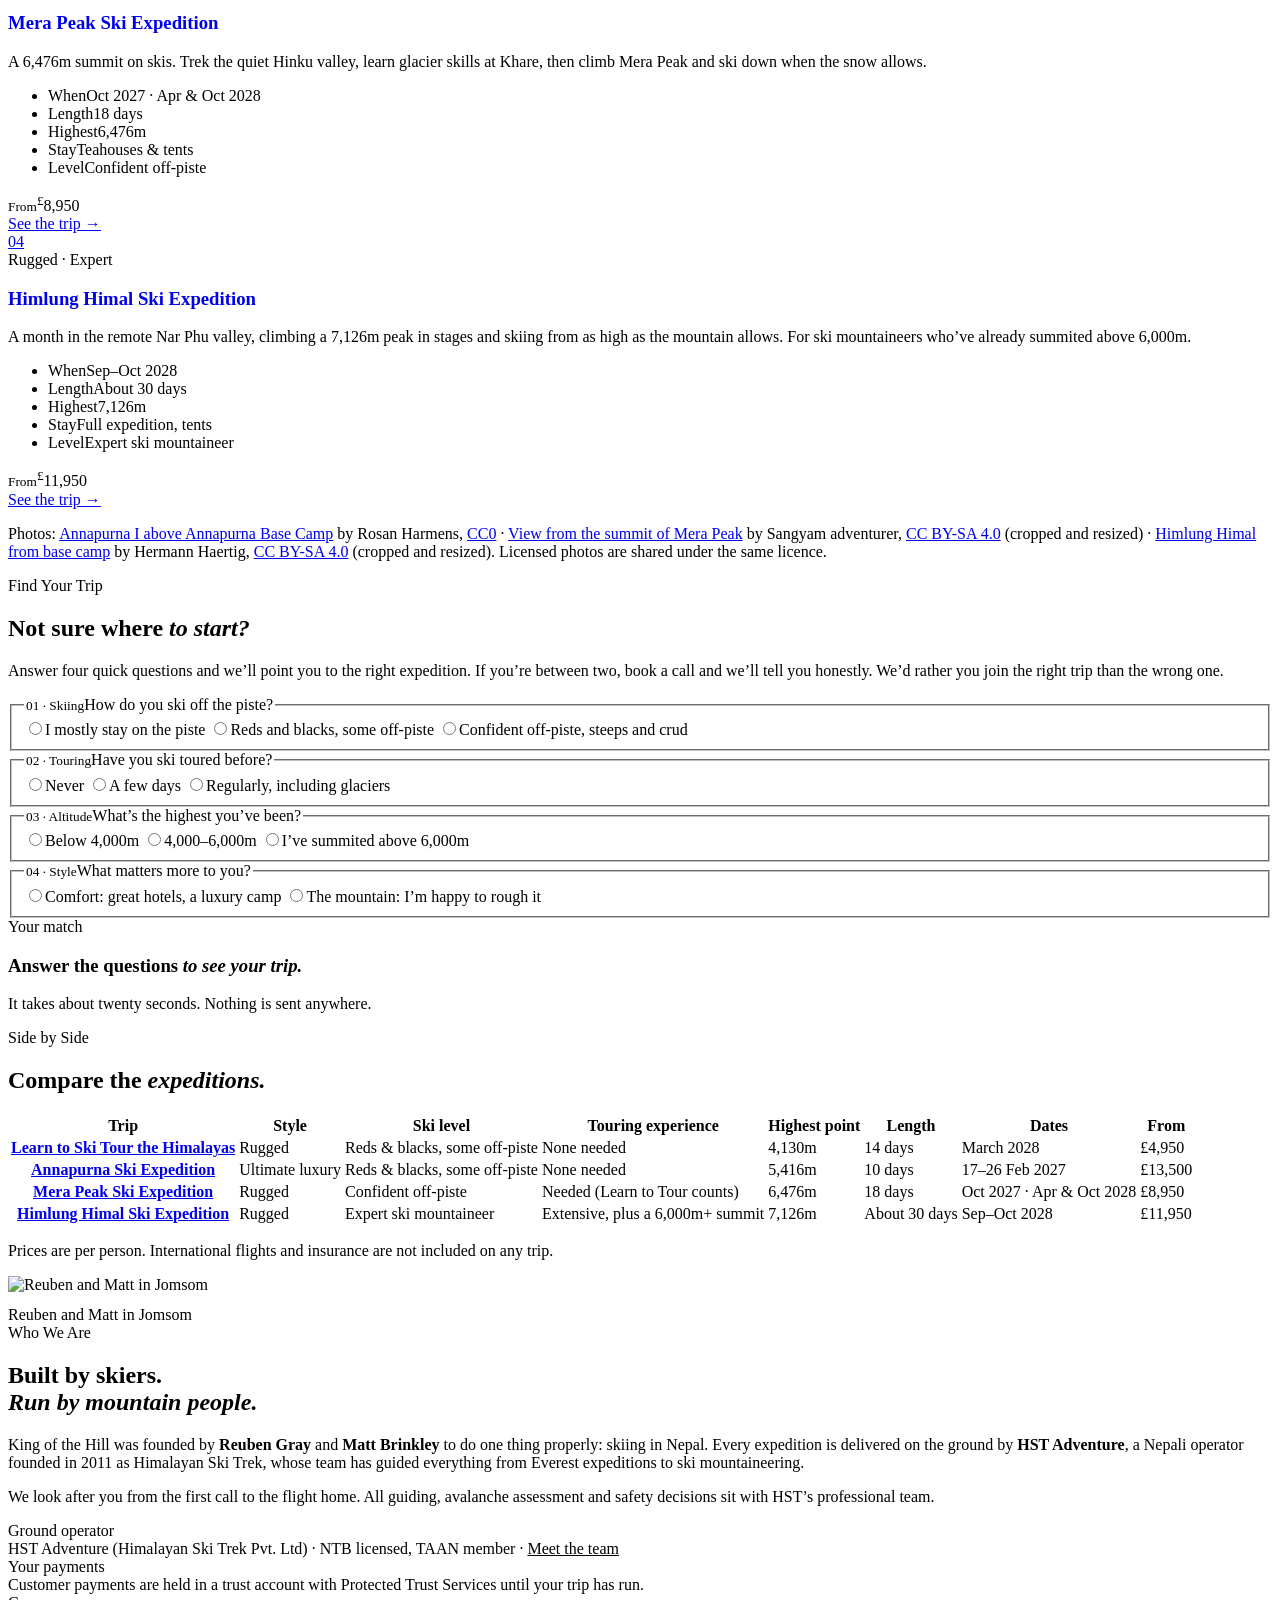
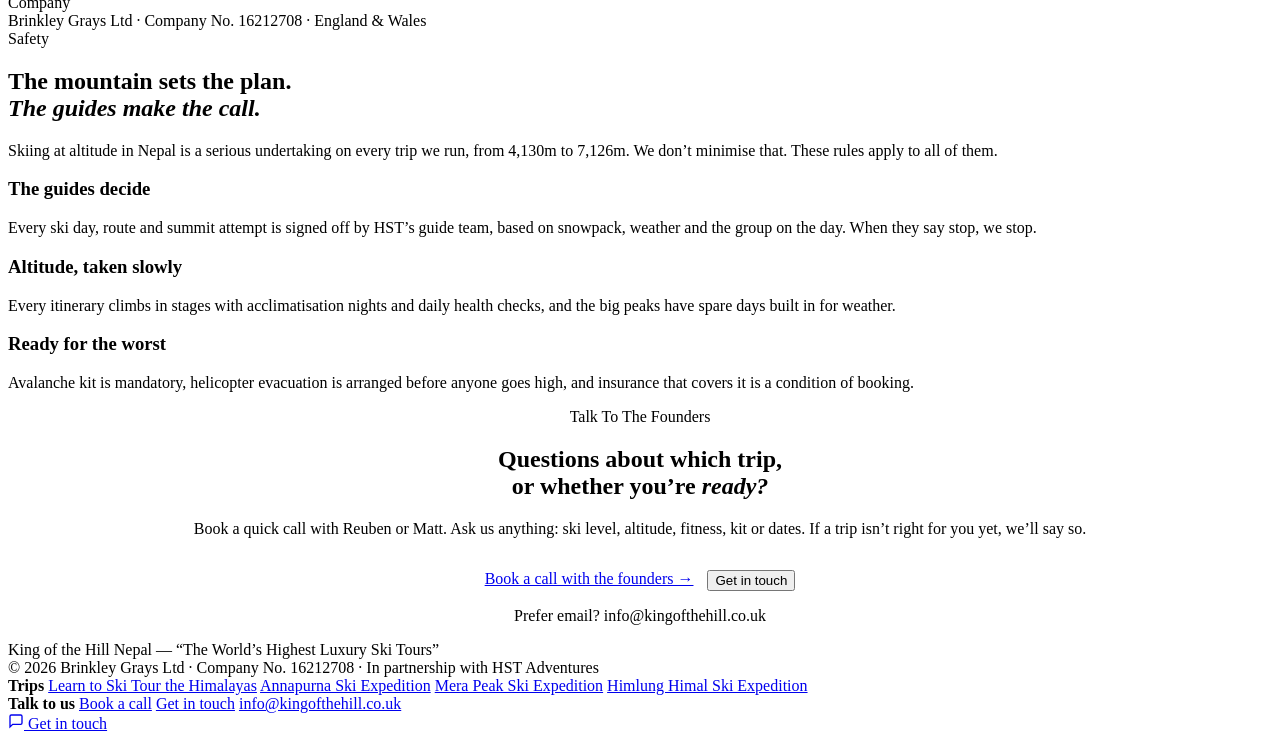
==== commit 6432939a: "Add files via upload" ====
--- a/index.html
+++ b/index.html
@@ -7,16 +7,16 @@
 <script>
 (function(){var h=location.hash.slice(1);
 var old=['itinerary','hst','founders','medical','kit','faq','booking','terms','route-map'];
-if(old.indexOf(h)>-1||/^tc\d+$/.test(h)){location.replace('/annapurna-ski-expedition#'+h);}})();
+if(old.indexOf(h)>-1||/^tc\d+$/.test(h)){location.replace('annapurna-ski-expedition#'+h);}})();
 </script>
 <title>King of the Hill — Ski Expeditions in Nepal, from Learning to Tour to 7,126m</title>
 <meta name="description" content="Four ski expeditions in Nepal: learn to ski tour in the Annapurna Sanctuary, the luxury Annapurna Ski Expedition to Thorong La, Mera Peak (6,476m) and Himlung Himal (7,126m). Delivered on the ground by HST Adventure.">
 <link rel="canonical" href="https://kingofthehill.co.uk/">
 <meta name="robots" content="index,follow">
 <meta name="theme-color" content="#09090C">
-<link rel="icon" href="/favicon.ico" sizes="any">
-<link rel="icon" href="/favicon-32.png" sizes="32x32" type="image/png">
-<link rel="apple-touch-icon" href="/apple-touch-icon.png">
+<link rel="icon" href="favicon.ico" sizes="any">
+<link rel="icon" href="favicon-32.png" sizes="32x32" type="image/png">
+<link rel="apple-touch-icon" href="apple-touch-icon.png">
 <meta property="og:type" content="website">
 <meta property="og:site_name" content="King of the Hill">
 <meta property="og:title" content="King of the Hill — Ski Expeditions in Nepal, from Learning to Tour to 7,126m">
@@ -27,11 +27,11 @@
 <meta name="twitter:title" content="King of the Hill — Ski Expeditions in Nepal, from Learning to Tour to 7,126m">
 <meta name="twitter:description" content="Four ski expeditions in Nepal: learn to ski tour in the Annapurna Sanctuary, the luxury Annapurna Ski Expedition to Thorong La, Mera Peak (6,476m) and Himlung Himal (7,126m). Delivered on the ground by HST Adventure.">
 <meta name="twitter:image" content="https://kingofthehill.co.uk/og-image.jpg">
-<link rel="preload" as="image" href="/images/hero-poster.webp" fetchpriority="high">
+<link rel="preload" as="image" href="images/hero-poster.webp" fetchpriority="high">
 <link rel="preconnect" href="https://fonts.googleapis.com">
 <link rel="preconnect" href="https://fonts.gstatic.com" crossorigin>
 <link href="https://fonts.googleapis.com/css2?family=Noto+Serif+Display:ital,wght@0,200..600;1,200..600&family=Hanken+Grotesk:wght@300..700&display=swap" rel="stylesheet">
-<link rel="stylesheet" href="/assets/koth.css">
+<link rel="stylesheet" href="assets/koth.css">
 <script type="application/ld+json">
 {
  "@context": "https://schema.org",
@@ -135,14 +135,14 @@
 </head>
 <body>
 <nav id="siteNav">
-  <a class="logo" href="/">King of the Hill</a>
+  <a class="logo" href="./">King of the Hill</a>
   <button class="nav-toggle" type="button" aria-label="Open menu" aria-expanded="false"><span></span><span></span><span></span></button>
   <ul class="nav-links">
-    <li><a href="/learn-to-ski-tour-himalayas">Learn to Tour</a></li>
-    <li><a href="/annapurna-ski-expedition">Annapurna</a></li>
-    <li><a href="/mera-peak-ski-expedition">Mera Peak</a></li>
-    <li><a href="/himlung-himal-ski-expedition">Himlung</a></li>
-    <li><a href="/#find">Find Your Trip</a></li>
+    <li><a href="learn-to-ski-tour-himalayas">Learn to Tour</a></li>
+    <li><a href="annapurna-ski-expedition">Annapurna</a></li>
+    <li><a href="mera-peak-ski-expedition">Mera Peak</a></li>
+    <li><a href="himlung-himal-ski-expedition">Himlung</a></li>
+    <li><a href="./#find">Find Your Trip</a></li>
     <li class="nav-cta-li"><a href="#contact" class="nav-cta ghost" data-contact>Get in touch</a></li>
     <li class="nav-cta-li"><a href="https://calendly.com/reuben-kingofthehill/30min" class="nav-cta" target="_blank" rel="noopener noreferrer">Book a Call</a></li>
   </ul>
@@ -150,9 +150,9 @@
 
 <section class="hero" id="top">
   <div class="hero-bg" aria-hidden="true"></div>
-  <video class="hero-video" autoplay muted loop playsinline webkit-playsinline preload="metadata" aria-hidden="true" poster="/images/hero-poster.webp">
-    <source src="/koth_nepal_hero_mobile.mp4" type="video/mp4" media="(max-width: 760px)">
-    <source src="/koth_nepal_hero.mp4" type="video/mp4">
+  <video class="hero-video" autoplay muted loop playsinline webkit-playsinline preload="metadata" aria-hidden="true" poster="images/hero-poster.webp">
+    <source src="koth_nepal_hero_mobile.mp4" type="video/mp4" media="(max-width: 760px)">
+    <source src="koth_nepal_hero.mp4" type="video/mp4">
   </video>
   <p class="hero-eyebrow r">King of the Hill &middot; Ski Expeditions in Nepal</p>
   <h1 class="r">Ski the Himalaya.<em>From your first tour to 7,126 metres.</em></h1>
@@ -183,10 +183,10 @@
     </div>
     <div class="tour-grid r">
     <article class="tour-card">
-      <a class="tc-img" href="/learn-to-ski-tour-himalayas" tabindex="-1" aria-hidden="true"><img decoding="async" loading="lazy" src="/images/team-skinning-across-high-altitude-snowfield.webp" alt=""><span class="tc-step">01</span></a>
+      <a class="tc-img" href="learn-to-ski-tour-himalayas" tabindex="-1" aria-hidden="true"><img decoding="async" loading="lazy" src="images/card-learn-annapurna-base-camp.webp" alt=""><span class="tc-step">01</span></a>
       <div class="tc-body">
         <span class="badge">Rugged &middot; Start here</span>
-        <h3><a href="/learn-to-ski-tour-himalayas" style="text-decoration:none;">Learn to Ski Tour the Himalayas</a></h3>
+        <h3><a href="learn-to-ski-tour-himalayas" style="text-decoration:none;">Learn to Ski Tour the Himalayas</a></h3>
         <p class="tc-sum">Two weeks in the Annapurna Sanctuary learning to tour: skins, kick turns, transitions and avalanche rescue, then your first Himalayan descents from a 4,130m bowl beneath Annapurna I.</p>
         <ul class="tc-facts">
           <li><span>When</span><span>March 2028</span></li>
@@ -196,14 +196,14 @@
           <li><span>Level</span><span>Reds &amp; blacks, some off-piste</span></li>
         </ul>
         <div class="tc-price"><small>From</small><sup>&pound;</sup>4,950</div>
-        <div class="tc-cta"><a class="book-btn" href="/learn-to-ski-tour-himalayas">See the trip &rarr;</a></div>
+        <div class="tc-cta"><a class="book-btn" href="learn-to-ski-tour-himalayas">See the trip &rarr;</a></div>
       </div>
     </article>
     <article class="tour-card flag">
-      <a class="tc-img" href="/annapurna-ski-expedition" tabindex="-1" aria-hidden="true"><img decoding="async" loading="lazy" src="/images/aerial-view-of-base-camp-at.webp" alt=""><span class="tc-step">02</span></a>
+      <a class="tc-img" href="annapurna-ski-expedition" tabindex="-1" aria-hidden="true"><img decoding="async" loading="lazy" src="images/aerial-view-of-base-camp-at.webp" alt=""><span class="tc-step">02</span></a>
       <div class="tc-body">
         <span class="badge lux">Flagship &middot; Ultimate luxury</span>
-        <h3><a href="/annapurna-ski-expedition" style="text-decoration:none;">Annapurna Ski Expedition</a></h3>
+        <h3><a href="annapurna-ski-expedition" style="text-decoration:none;">Annapurna Ski Expedition</a></h3>
         <p class="tc-sum">Ten days from Kathmandu to Thorong La at 5,416m, with five-star hotels, a heated private-tent base camp at 4,565m, snowmobile uplift and a helicopter exit.</p>
         <ul class="tc-facts">
           <li><span>When</span><span>17&ndash;26 Feb 2027</span></li>
@@ -213,14 +213,14 @@
           <li><span>Level</span><span>Reds &amp; blacks, some off-piste</span></li>
         </ul>
         <div class="tc-price"><small>From</small><sup>&pound;</sup>13,500</div>
-        <div class="tc-cta"><a class="book-btn primary" href="/annapurna-ski-expedition">See the trip &rarr;</a></div>
+        <div class="tc-cta"><a class="book-btn primary" href="annapurna-ski-expedition">See the trip &rarr;</a></div>
       </div>
     </article>
     <article class="tour-card">
-      <a class="tc-img" href="/mera-peak-ski-expedition" tabindex="-1" aria-hidden="true"><img decoding="async" loading="lazy" src="/images/skier-making-big-turn-on-nepal.webp" alt=""><span class="tc-step">03</span></a>
+      <a class="tc-img" href="mera-peak-ski-expedition" tabindex="-1" aria-hidden="true"><img decoding="async" loading="lazy" src="images/card-mera-peak-summit.webp" alt=""><span class="tc-step">03</span></a>
       <div class="tc-body">
         <span class="badge">Rugged &middot; Advanced</span>
-        <h3><a href="/mera-peak-ski-expedition" style="text-decoration:none;">Mera Peak Ski Expedition</a></h3>
+        <h3><a href="mera-peak-ski-expedition" style="text-decoration:none;">Mera Peak Ski Expedition</a></h3>
         <p class="tc-sum">A 6,476m summit on skis. Trek the quiet Hinku valley, learn glacier skills at Khare, then climb Mera Peak and ski down when the snow allows.</p>
         <ul class="tc-facts">
           <li><span>When</span><span>Oct 2027 &middot; Apr &amp; Oct 2028</span></li>
@@ -230,14 +230,14 @@
           <li><span>Level</span><span>Confident off-piste</span></li>
         </ul>
         <div class="tc-price"><small>From</small><sup>&pound;</sup>8,950</div>
-        <div class="tc-cta"><a class="book-btn" href="/mera-peak-ski-expedition">See the trip &rarr;</a></div>
+        <div class="tc-cta"><a class="book-btn" href="mera-peak-ski-expedition">See the trip &rarr;</a></div>
       </div>
     </article>
     <article class="tour-card">
-      <a class="tc-img" href="/himlung-himal-ski-expedition" tabindex="-1" aria-hidden="true"><img decoding="async" loading="lazy" src="/images/hero-poster.webp" alt=""><span class="tc-step">04</span></a>
+      <a class="tc-img" href="himlung-himal-ski-expedition" tabindex="-1" aria-hidden="true"><img decoding="async" loading="lazy" src="images/card-himlung-himal.webp" alt=""><span class="tc-step">04</span></a>
       <div class="tc-body">
         <span class="badge">Rugged &middot; Expert</span>
-        <h3><a href="/himlung-himal-ski-expedition" style="text-decoration:none;">Himlung Himal Ski Expedition</a></h3>
+        <h3><a href="himlung-himal-ski-expedition" style="text-decoration:none;">Himlung Himal Ski Expedition</a></h3>
         <p class="tc-sum">A month in the remote Nar Phu valley, climbing a 7,126m peak in stages and skiing from as high as the mountain allows. For ski mountaineers who&rsquo;ve already summited above 6,000m.</p>
         <ul class="tc-facts">
           <li><span>When</span><span>Sep&ndash;Oct 2028</span></li>
@@ -247,10 +247,11 @@
           <li><span>Level</span><span>Expert ski mountaineer</span></li>
         </ul>
         <div class="tc-price"><small>From</small><sup>&pound;</sup>11,950</div>
-        <div class="tc-cta"><a class="book-btn" href="/himlung-himal-ski-expedition">See the trip &rarr;</a></div>
+        <div class="tc-cta"><a class="book-btn" href="himlung-himal-ski-expedition">See the trip &rarr;</a></div>
       </div>
     </article>
     </div>
+    <p class="credits">Photos: <a href="https://commons.wikimedia.org/wiki/File:Annapurna_Base_Camp,_Ghandruk,_Nepal.jpg" target="_blank" rel="noopener noreferrer">Annapurna I above Annapurna Base Camp</a> by Rosan Harmens, <a href="https://creativecommons.org/publicdomain/zero/1.0/" target="_blank" rel="noopener noreferrer license">CC0</a> &middot; <a href="https://commons.wikimedia.org/wiki/File:Summit_of_Mera_peak.jpg" target="_blank" rel="noopener noreferrer">View from the summit of Mera Peak</a> by Sangyam adventurer, <a href="https://creativecommons.org/licenses/by-sa/4.0/" target="_blank" rel="noopener noreferrer license">CC BY-SA 4.0</a> (cropped and resized) &middot; <a href="https://commons.wikimedia.org/wiki/File:2019HimlungWiki.jpg" target="_blank" rel="noopener noreferrer">Himlung Himal from base camp</a> by Hermann Haertig, <a href="https://creativecommons.org/licenses/by-sa/4.0/" target="_blank" rel="noopener noreferrer license">CC BY-SA 4.0</a> (cropped and resized). Licensed photos are shared under the same licence.</p>
   </div>
 </section>
 
@@ -306,10 +307,10 @@
       <table class="compare">
         <thead><tr><th scope="col">Trip</th><th scope="col">Style</th><th scope="col">Ski level</th><th scope="col">Touring experience</th><th scope="col">Highest point</th><th scope="col">Length</th><th scope="col">Dates</th><th scope="col">From</th></tr></thead>
         <tbody>
-        <tr><th scope="row"><a href="/learn-to-ski-tour-himalayas">Learn to Ski Tour the Himalayas</a></th><td>Rugged</td><td>Reds &amp; blacks, some off-piste</td><td>None needed</td><td>4,130m</td><td>14 days</td><td>March 2028</td><td class="price">&pound;4,950</td></tr>
-        <tr class="flag"><th scope="row"><a href="/annapurna-ski-expedition">Annapurna Ski Expedition</a></th><td>Ultimate luxury</td><td>Reds &amp; blacks, some off-piste</td><td>None needed</td><td>5,416m</td><td>10 days</td><td>17&ndash;26 Feb 2027</td><td class="price">&pound;13,500</td></tr>
-        <tr><th scope="row"><a href="/mera-peak-ski-expedition">Mera Peak Ski Expedition</a></th><td>Rugged</td><td>Confident off-piste</td><td>Needed (Learn to Tour counts)</td><td>6,476m</td><td>18 days</td><td>Oct 2027 &middot; Apr &amp; Oct 2028</td><td class="price">&pound;8,950</td></tr>
-        <tr><th scope="row"><a href="/himlung-himal-ski-expedition">Himlung Himal Ski Expedition</a></th><td>Rugged</td><td>Expert ski mountaineer</td><td>Extensive, plus a 6,000m+ summit</td><td>7,126m</td><td>About 30 days</td><td>Sep&ndash;Oct 2028</td><td class="price">&pound;11,950</td></tr>
+        <tr><th scope="row"><a href="learn-to-ski-tour-himalayas">Learn to Ski Tour the Himalayas</a></th><td>Rugged</td><td>Reds &amp; blacks, some off-piste</td><td>None needed</td><td>4,130m</td><td>14 days</td><td>March 2028</td><td class="price">&pound;4,950</td></tr>
+        <tr class="flag"><th scope="row"><a href="annapurna-ski-expedition">Annapurna Ski Expedition</a></th><td>Ultimate luxury</td><td>Reds &amp; blacks, some off-piste</td><td>None needed</td><td>5,416m</td><td>10 days</td><td>17&ndash;26 Feb 2027</td><td class="price">&pound;13,500</td></tr>
+        <tr><th scope="row"><a href="mera-peak-ski-expedition">Mera Peak Ski Expedition</a></th><td>Rugged</td><td>Confident off-piste</td><td>Needed (Learn to Tour counts)</td><td>6,476m</td><td>18 days</td><td>Oct 2027 &middot; Apr &amp; Oct 2028</td><td class="price">&pound;8,950</td></tr>
+        <tr><th scope="row"><a href="himlung-himal-ski-expedition">Himlung Himal Ski Expedition</a></th><td>Rugged</td><td>Expert ski mountaineer</td><td>Extensive, plus a 6,000m+ summit</td><td>7,126m</td><td>About 30 days</td><td>Sep&ndash;Oct 2028</td><td class="price">&pound;11,950</td></tr>
         </tbody>
       </table>
     </div>
@@ -320,7 +321,7 @@
 <section class="sec" id="about">
   <div class="wrap split">
     <figure class="r" style="margin:0;">
-      <img decoding="async" loading="lazy" src="/images/reuben-and-matt-in-jomsom.webp" alt="Reuben and Matt in Jomsom" style="aspect-ratio:4/5;object-position:top;">
+      <img decoding="async" loading="lazy" src="images/reuben-and-matt-in-jomsom.webp" alt="Reuben and Matt in Jomsom" style="aspect-ratio:4/5;object-position:top;">
       <figcaption class="small" style="margin-top:12px;">Reuben and Matt in Jomsom</figcaption>
     </figure>
     <div>
@@ -329,7 +330,7 @@
       <p class="lede r">King of the Hill was founded by <strong>Reuben Gray</strong> and <strong>Matt Brinkley</strong> to do one thing properly: skiing in Nepal. Every expedition is delivered on the ground by <strong>HST Adventure</strong>, a Nepali operator founded in 2011 as Himalayan Ski Trek, whose team has guided everything from Everest expeditions to ski mountaineering.</p>
       <p class="lede r">We look after you from the first call to the flight home. All guiding, avalanche assessment and safety decisions sit with HST&rsquo;s professional team.</p>
       <div class="facts r">
-        <div class="hf"><div class="hf-l">Ground operator</div><div class="hf-v">HST Adventure (Himalayan Ski Trek Pvt. Ltd) &middot; NTB licensed, TAAN member &middot; <a href="/annapurna-ski-expedition#hst" style="color:var(--gold);">Meet the team</a></div></div>
+        <div class="hf"><div class="hf-l">Ground operator</div><div class="hf-v">HST Adventure (Himalayan Ski Trek Pvt. Ltd) &middot; NTB licensed, TAAN member &middot; <a href="annapurna-ski-expedition#hst" style="color:var(--gold);">Meet the team</a></div></div>
         <div class="hf"><div class="hf-l">Your payments</div><div class="hf-v">Customer payments are held in a trust account with Protected Trust Services until your trip has run.</div></div>
         <div class="hf"><div class="hf-l">Company</div><div class="hf-v">Brinkley Grays Ltd &middot; Company No. 16212708 &middot; England &amp; Wales</div></div>
       </div>
@@ -367,10 +368,10 @@
   <div>King of the Hill Nepal &mdash; &ldquo;The World&rsquo;s Highest Luxury Ski Tours&rdquo;<br>&copy; 2026 Brinkley Grays Ltd &middot; Company No. 16212708 &middot; In partnership with HST Adventures</div>
   <div class="foot-cols">
     <div><b>Trips</b>
-      <a href="/learn-to-ski-tour-himalayas">Learn to Ski Tour the Himalayas</a>
-      <a href="/annapurna-ski-expedition">Annapurna Ski Expedition</a>
-      <a href="/mera-peak-ski-expedition">Mera Peak Ski Expedition</a>
-      <a href="/himlung-himal-ski-expedition">Himlung Himal Ski Expedition</a>
+      <a href="learn-to-ski-tour-himalayas">Learn to Ski Tour the Himalayas</a>
+      <a href="annapurna-ski-expedition">Annapurna Ski Expedition</a>
+      <a href="mera-peak-ski-expedition">Mera Peak Ski Expedition</a>
+      <a href="himlung-himal-ski-expedition">Himlung Himal Ski Expedition</a>
     </div>
     <div><b>Talk to us</b>
       <a href="https://calendly.com/reuben-kingofthehill/30min" target="_blank" rel="noopener noreferrer">Book a call</a>
@@ -430,7 +431,7 @@
   </div>
 </dialog>
 
-<script src="/assets/finder.js" defer></script>
-<script src="/assets/koth.js" defer></script>
+<script src="assets/finder.js" defer></script>
+<script src="assets/koth.js" defer></script>
 </body>
 </html>
